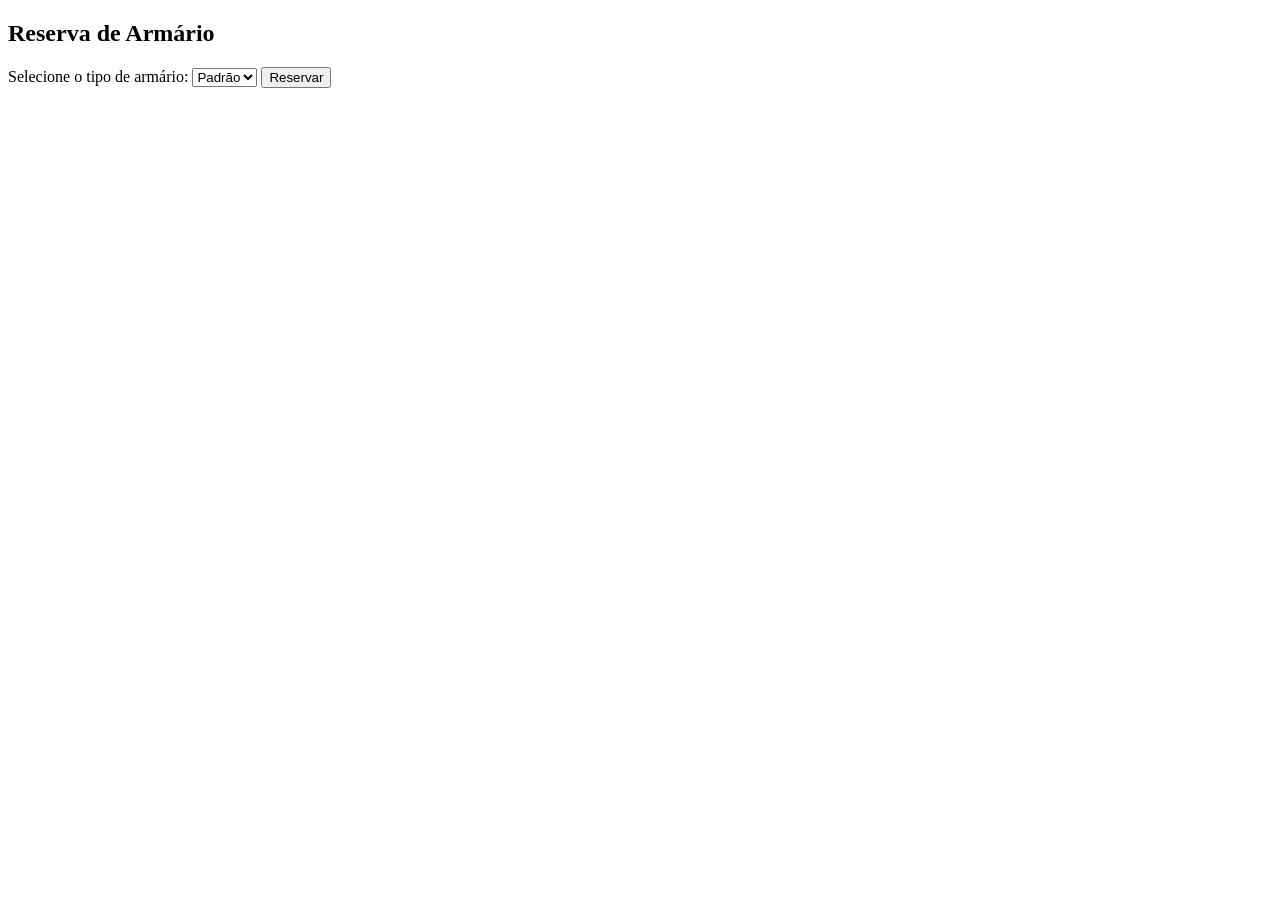
==== reserva_armario/index.html @ f8daa927 "renomeado" ====
<!DOCTYPE html>
<html lang="pt-br">
<head>
    <meta charset="UTF-8">
    <meta name="viewport" content="width=device-width, initial-scale=1.0">
    <title>Reserva de Armário</title>
    <link rel="stylesheet" href="styles.css">
</head>
<body>
    <div class="container">
        <h2>Reserva de Armário</h2>
        <label for="tipoArmario">Selecione o tipo de armário:</label>
        <select id="tipoArmario">
            <option value="padrao">Padrão</option>
            <option value="duplo">Duplo</option>
        </select>
        <button onclick="reservarArmario()">Reservar</button>
        <p id="resultado"></p>
    </div>
</body>
</html>
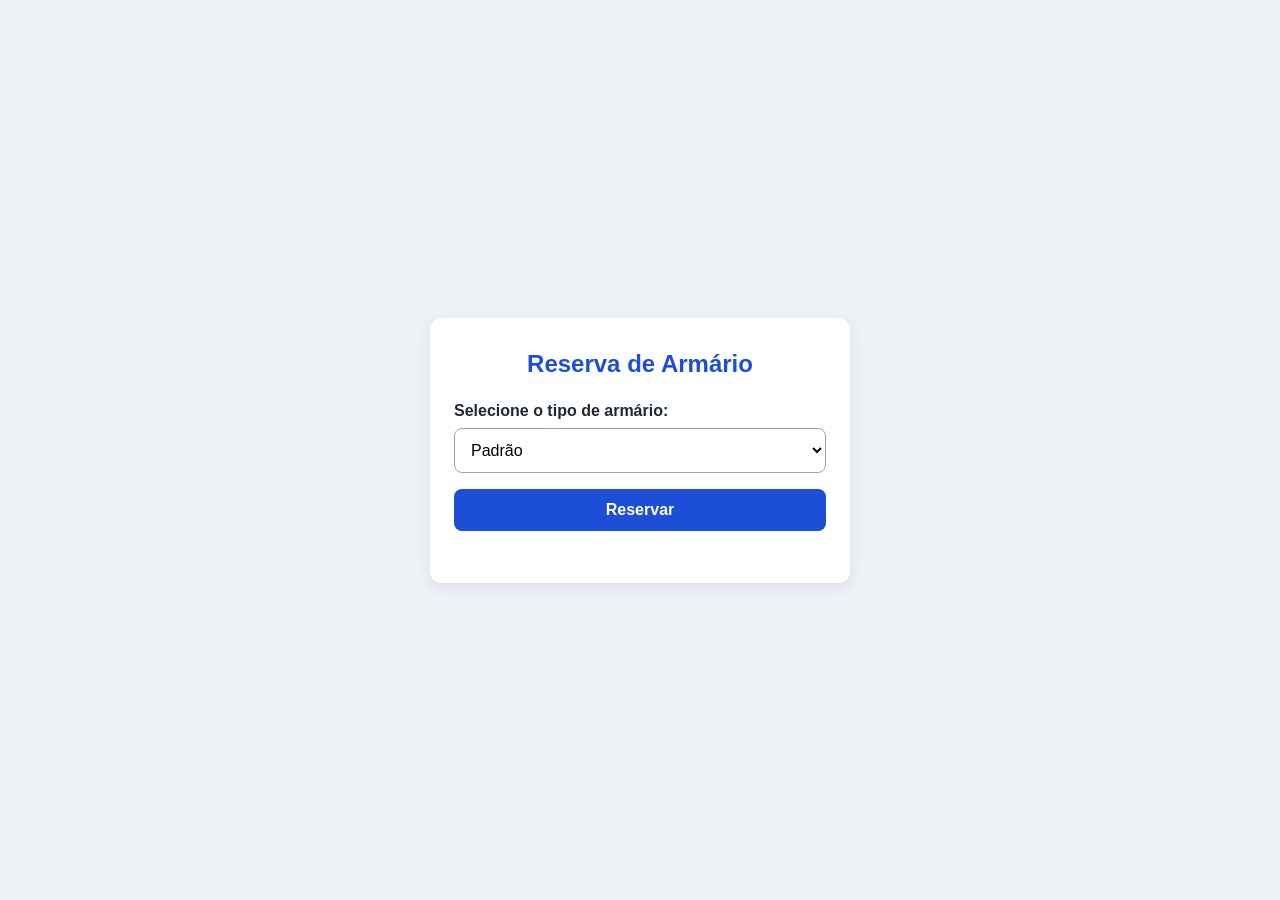
==== commit e983bd21: "fix(reserva_armario): carregar o script.js no index.html" ====
--- a/reserva_armario/index.html
+++ b/reserva_armario/index.html
@@ -15,7 +15,8 @@
             <option value="duplo">Duplo</option>
         </select>
         <button onclick="reservarArmario()">Reservar</button>
-        <p id="resultado"></p>
+        <p id="resultado" aria-live="polite"></p>
     </div>
+    <script src="script.js"></script>
 </body>
 </html>
--- a/reserva_armario/styles.css
+++ b/reserva_armario/styles.css
@@ -0,0 +1,75 @@
+* {
+    box-sizing: border-box;
+}
+
+body {
+    margin: 0;
+    min-height: 100vh;
+    display: flex;
+    align-items: center;
+    justify-content: center;
+    padding: 16px;
+    font-family: "Segoe UI", Roboto, Arial, sans-serif;
+    background-color: #eef2f7;
+    color: #1f2933;
+}
+
+.container {
+    width: 100%;
+    max-width: 420px;
+    padding: 32px 24px;
+    background-color: #ffffff;
+    border-radius: 12px;
+    box-shadow: 0 4px 16px rgba(0, 0, 0, 0.08);
+    text-align: center;
+}
+
+h2 {
+    margin: 0 0 24px;
+    color: #1d4ed8;
+}
+
+label {
+    display: block;
+    margin-bottom: 8px;
+    font-weight: 600;
+    text-align: left;
+}
+
+select {
+    width: 100%;
+    padding: 12px;
+    margin-bottom: 16px;
+    font-size: 1rem;
+    border: 1px solid #9aa5b1;
+    border-radius: 8px;
+    background-color: #ffffff;
+}
+
+button {
+    width: 100%;
+    padding: 12px;
+    font-size: 1rem;
+    font-weight: 600;
+    color: #ffffff;
+    background-color: #1d4ed8;
+    border: none;
+    border-radius: 8px;
+    cursor: pointer;
+    transition: background-color 0.2s;
+}
+
+button:hover {
+    background-color: #1e40af;
+}
+
+select:focus,
+button:focus-visible {
+    outline: 3px solid #93c5fd;
+    outline-offset: 2px;
+}
+
+#resultado {
+    margin: 20px 0 0;
+    line-height: 1.5;
+}
